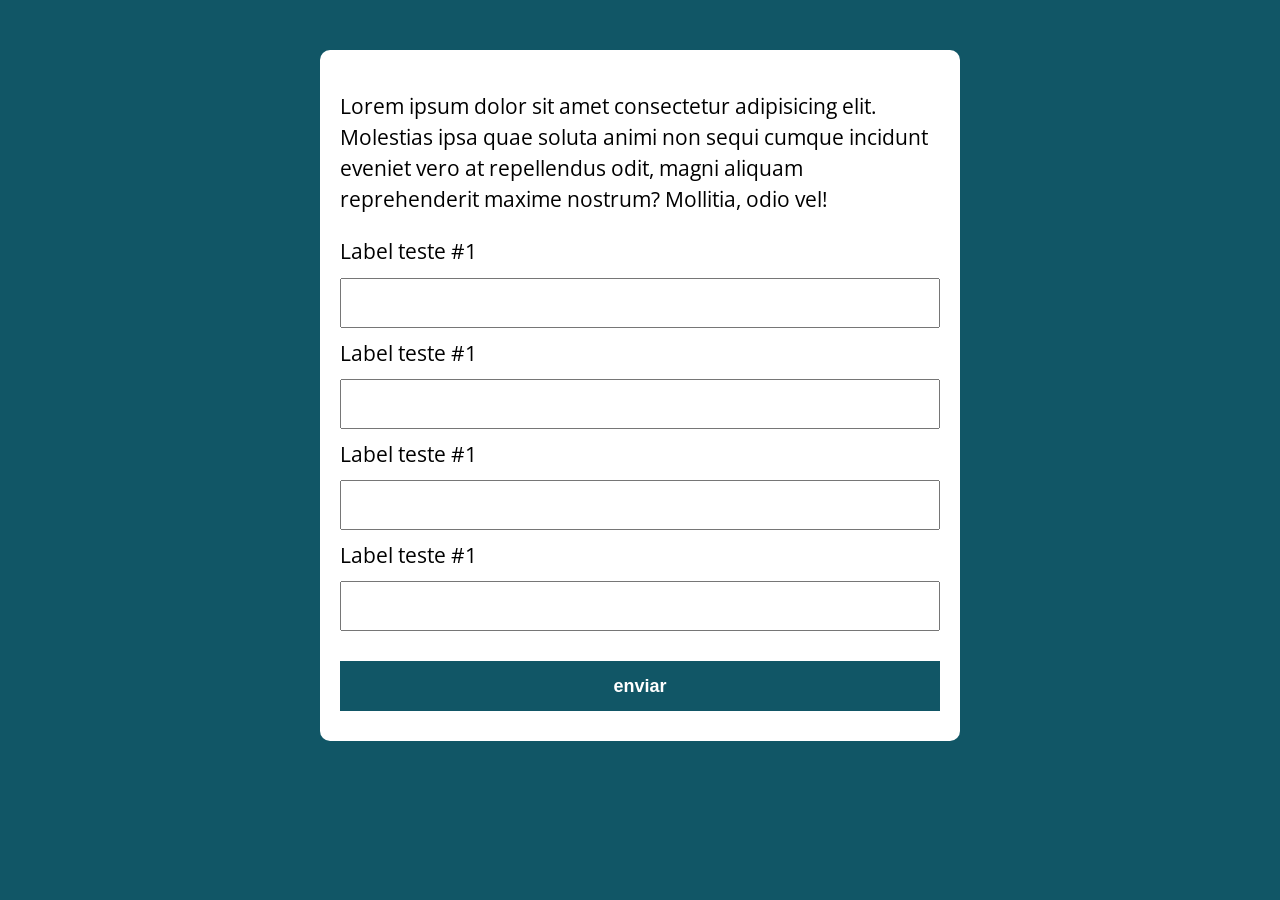
==== SESSAO-0010/AULA 7 - EXERCICIO NodeList/index.html @ 1d0084f6 "Criação da pasta de exercicio" ====
<!DOCTYPE html>
<html lang="pt-BR">

<head>
    <meta charset="UTF-8">
    <meta name="viewport" content="width=device-width, initial-scale=1.0">
    <title>Modelo</title>
    <link rel="stylesheet" href="./assets/css/style.css">
    <style>

    </style>
</head>

<body>

    <section class="container">
        <p>
            Lorem ipsum dolor sit amet consectetur adipisicing elit.
            Molestias ipsa quae soluta animi non sequi cumque incidunt
            eveniet vero at repellendus odit, magni aliquam reprehenderit
            maxime nostrum? Mollitia, odio vel!
        </p>
        <form action="">
            <label for="input-test-1"> Label teste #1</label>
            <input type="text" id="input-test-1">

            <label for="input-test-1"> Label teste #1</label>
            <input type="password" id="input-test-1">

            <label for="input-test-1"> Label teste #1</label>
            <input type="email" id="input-test-1">

            <label for="input-test-1"> Label teste #1</label>
            <input type="number" id="input-test-1">

            <button>enviar</button>
        </form>

    </section>

    <script src="./assets/js/main.js"></script>
</body>

</html>
---- SESSAO-0010/AULA 7 - EXERCICIO NodeList/assets/css/style.css ----
@import url('https://fonts.googleapis.com/css?family=Open+Sans:400,700&displays=swap');
:root{
    --primary-color: rgb(17, 86, 102);
    --primary-color-darker: rgb(9, 48, 56);
}

*{
    box-sizing: border-box;
    outline: 0;
}

body{
    margin: 0;
    padding: 0;
    background: var(--primary-color);
    font-family: 'Open sans', sans-serif;
    font-size: 1.3em;
    line-height: 1.5em;
}

.container{
    max-width: 640px;
    margin: 50px auto;
    background: #fff;
    padding: 20px;
    border-radius: 10px;
}

form input, form label, form button{
    display: block;
    width: 100%;
    margin-bottom: 10px;
}

form input{
    font-size: 24px;
    height: 50px;
    padding: 0 20px;
 }
 form input:focus{
   outline: 1px solid var(--primary-color);
 }

 form button{
    border: none;
    background: var(--primary-color);
    color: #fff;
    font-size: 18px;
    font-weight: 700;
    height: 50px;
    cursor: pointer;
    margin-top: 30px;
}

form button:hover{
    background: var(--primary-color-darker);
}
form button:active{
    background: rgb(10, 1, 65);
}
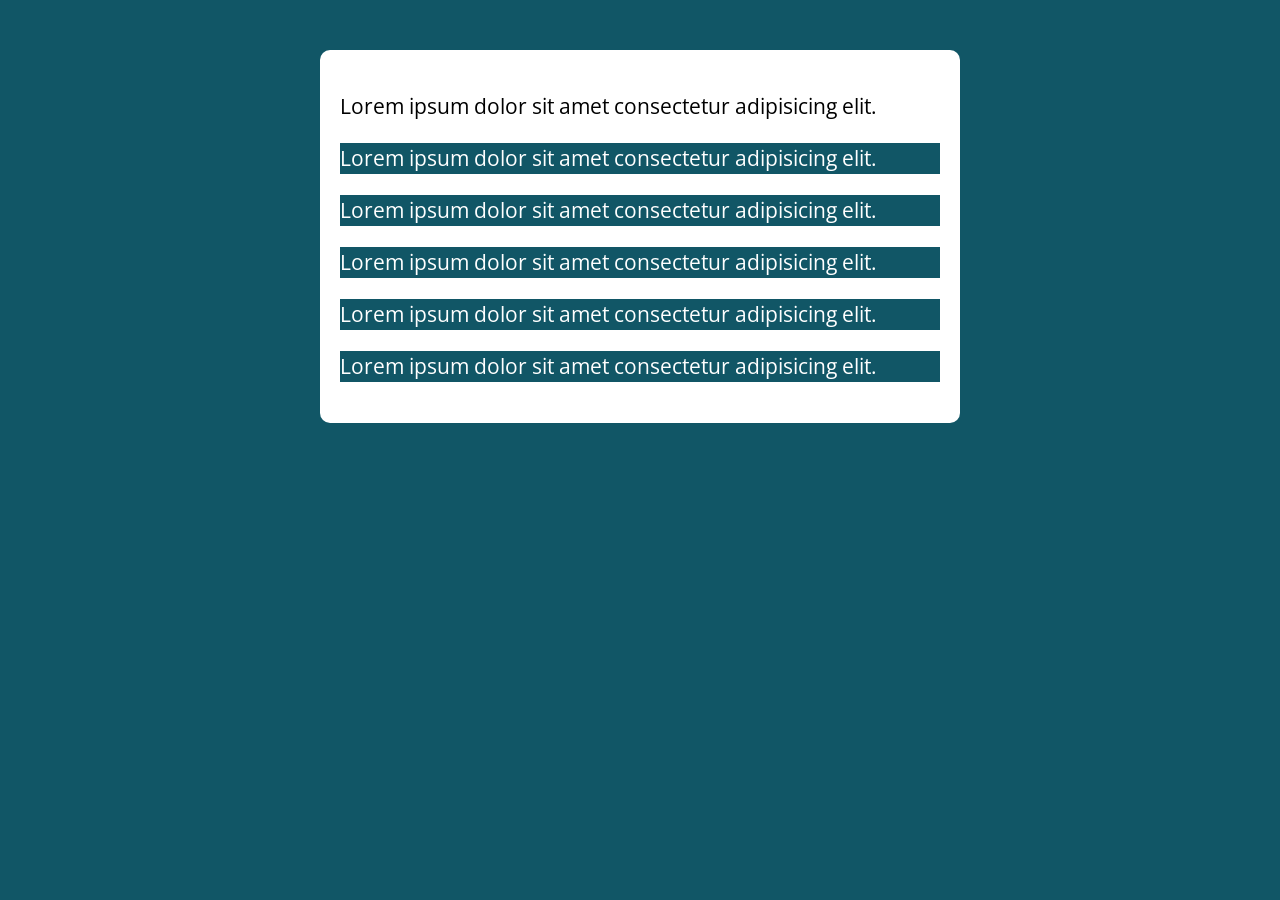
==== commit e89d1f36: "Conclusão de exercicio do NODE.JS" ====
--- a/SESSAO-0010/AULA 7 - EXERCICIO NodeList/index.html
+++ b/SESSAO-0010/AULA 7 - EXERCICIO NodeList/index.html
@@ -16,25 +16,14 @@
     <section class="container">
         <p>
             Lorem ipsum dolor sit amet consectetur adipisicing elit.
-            Molestias ipsa quae soluta animi non sequi cumque incidunt
-            eveniet vero at repellendus odit, magni aliquam reprehenderit
-            maxime nostrum? Mollitia, odio vel!
         </p>
-        <form action="">
-            <label for="input-test-1"> Label teste #1</label>
-            <input type="text" id="input-test-1">
-
-            <label for="input-test-1"> Label teste #1</label>
-            <input type="password" id="input-test-1">
-
-            <label for="input-test-1"> Label teste #1</label>
-            <input type="email" id="input-test-1">
-
-            <label for="input-test-1"> Label teste #1</label>
-            <input type="number" id="input-test-1">
-
-            <button>enviar</button>
-        </form>
+        <div class="paragrafos">
+            <p class="ps">Lorem ipsum dolor sit amet consectetur adipisicing elit.</p>
+            <p class="ps">Lorem ipsum dolor sit amet consectetur adipisicing elit.</p>
+            <p class="ps">Lorem ipsum dolor sit amet consectetur adipisicing elit.</p>
+            <p class="ps">Lorem ipsum dolor sit amet consectetur adipisicing elit.</p>
+            <p class="ps">Lorem ipsum dolor sit amet consectetur adipisicing elit.</p>
+        </div>
 
     </section>
 
